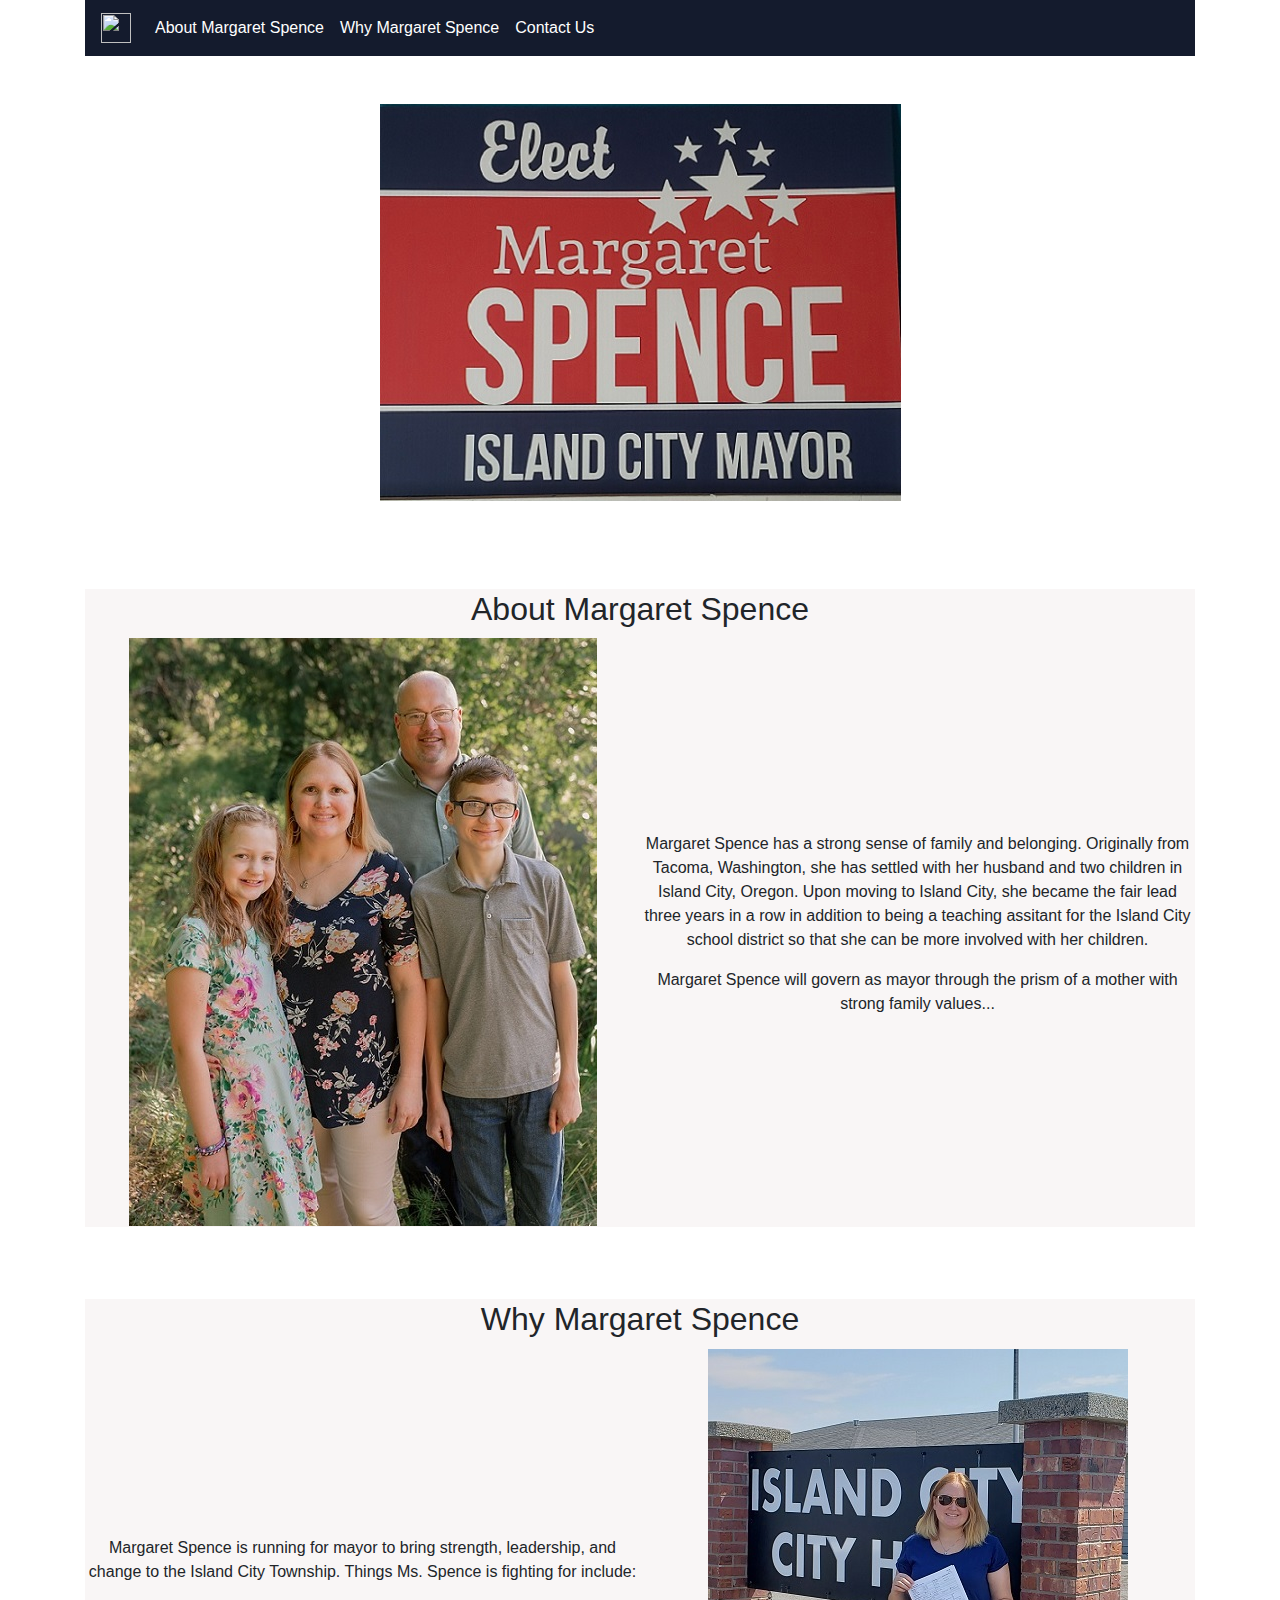
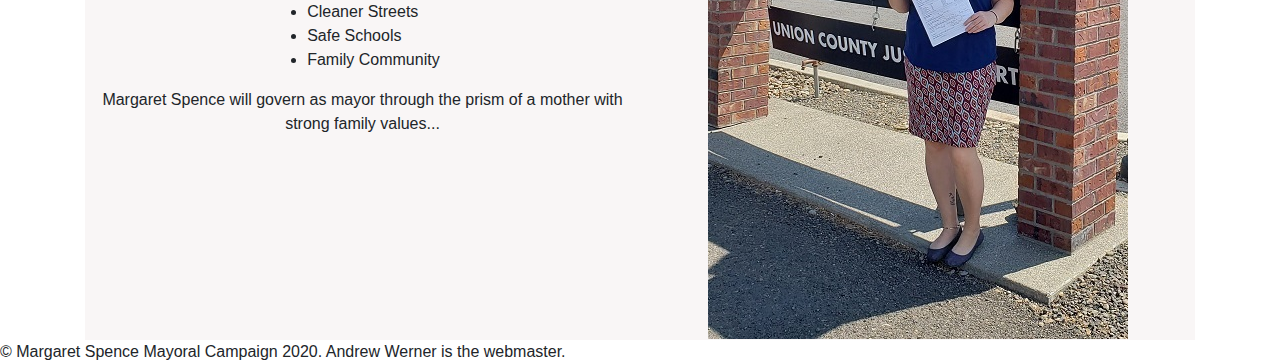
==== index.html @ 9c741811 "Updating Files" ====
﻿<!DOCTYPE html>

<html lang="en" xmlns="http://www.w3.org/1999/xhtml">
<head>
    <meta name="viewport" content="width=device-width,initial-scale=1">
    <link rel="stylesheet" href="https://maxcdn.bootstrapcdn.com/bootstrap/4.0.0/css/bootstrap.min.css" integrity="sha384-Gn5384xqQ1aoWXA+058RXPxPg6fy4IWvTNh0E263XmFcJlSAwiGgFAW/dAiS6JXm" crossorigin="anonymous">
    <link rel="stylesheet" href="index.css" />
    <meta charset="utf-8" />
    <title></title>
</head>
<body>



    <div class="container">


        <nav class="navbar sticky-top navbar-expand-md background-blue navbar navbar-dark bg-dark">
            <a class="navbar-brand" href="#">
                <img src="images/american-flag-L.png" width="30" height="30" class="d-inline-block align-top" alt="">
            </a>
            <button class="navbar-toggler" type="button" data-toggle="collapse" data-target="#navbarNav" aria-controls="navbarNav" aria-expanded="false" aria-label="Toggle navigation">
                <span class="navbar-toggler-icon"></span>
            </button>
            <div class="collapse navbar-collapse" id="navbarNav">
                <ul class="navbar-nav">
                    <li class="nav-item">
                        <a id="AboutLink" class="nav-link" href="#AboutMargaret">About Margaret Spence</a>
                    </li>
                    <li class="nav-item">
                        <a id="WhyMargaretLink" class="nav-link" href="#WhyMargaret">Why Margaret Spence</a>
                    </li>
                    <li class="nav-item">
                        <a id="ContactUsLink" class="nav-link" href="#">Contact Us</a>
                    </li>
                </ul>
            </div>
        </nav>

        <br /><br />
        <section id="Heading">
            <figure id="banner">
                <img class="img-fluid" src="images/MargaretSpenceBanner.jpg" alt="MargaretSpenceBanner" />
            </figure>
        </section>
        <br /><br /><br />
        <section id="AboutMargaret" >
            <table class="content-background">
                <tr><td colspan="2"><h2>About Margaret Spence</h2></td>
                <tr>
                <tr>
                    <td class="AboutMargaretPhoto"><img src="images/familyPhotoSmall.jpg" class="img-fluid" alt="MargaretSpenceFamily" /></td>
                    <td class="AboutMargaretText">
                        <p>
                            Margaret Spence has a strong sense of family and belonging. Originally from Tacoma, Washington, she has
                            settled with her husband and two children in Island City, Oregon. Upon moving to Island City,
                            she became the fair lead three years in a row in addition to being a teaching assitant for the
                            Island City school district so that she can be more involved with her children.
                        </p>
                        <p>
                            Margaret Spence will govern as mayor through the prism of a mother with strong family values...
                        </p>
                    </td>
                </tr>
            </table>
        </section>
        <br /><br /><br />
        <section id="WhyMargaret">
            <table class="content-background">
                <tr><td colspan="2"><h2>Why Margaret Spence</h2></td></tr>
                <tr>
                    <td class="WhyMargaretText">
                        <p>
                            Margaret Spence is running for mayor to bring strength, leadership, and change
                            to the Island City Township. Things Ms. Spence is fighting for include:
                            <ul>
                                <li>Cleaner Streets</li>
                                <li>Safe Schools</li>
                                <li>Family Community</li>
                            </ul>
                        </p>
                        <p>
                            Margaret Spence will govern as mayor through the prism of a mother with strong family values...
                        </p>
                    </td>
                    <td class="WhyMargaretPhoto"><img src="images/MargaretWithFormReduced.jpg" class="img-fluid" alt="MargaretSpence" /></td>
                </tr>
            </table>
        </section>
    </div>

    <section id="copyright">
        <div>© Margaret Spence Mayoral Campaign 2020. Andrew Werner is the webmaster.</div>
    </section>

    <script src="https://code.jquery.com/jquery-3.2.1.slim.min.js" integrity="sha384-KJ3o2DKtIkvYIK3UENzmM7KCkRr/rE9/Qpg6aAZGJwFDMVNA/GpGFF93hXpG5KkN" crossorigin="anonymous"></script>
    <script src="https://cdnjs.cloudflare.com/ajax/libs/popper.js/1.12.9/umd/popper.min.js" integrity="sha384-ApNbgh9B+Y1QKtv3Rn7W3mgPxhU9K/ScQsAP7hUibX39j7fakFPskvXusvfa0b4Q" crossorigin="anonymous"></script>
    <script src="https://maxcdn.bootstrapcdn.com/bootstrap/4.0.0/js/bootstrap.min.js" integrity="sha384-JZR6Spejh4U02d8jOt6vLEHfe/JQGiRRSQQxSfFWpi1MquVdAyjUar5+76PVCmYl" crossorigin="anonymous"></script>
    <script src="StickyHeader.js"></script>
</body>
</html>
---- index.css ----
﻿#banner {text-align:center;}

table tbody td {width : 50%; text-align: center;}

@media all and (max-width: 710px)
{
    table tbody td {display:block; width:100%}
}

/* The sticky class is added to the navbar with JS when it reaches its scroll position */
/*.sticky {
    position: fixed;
    top: 0;
    width: 100%;
}*/

    /* Add some top padding to the page content to prevent sudden quick movement (as the navigation bar gets a new position at the top of the page (position:fixed and top:0) */
    /*.sticky + .content {
        padding-top: 60px;
    }*/


/*.nav { background-color : #f7f7f9;  padding-top:0.3em; padding-bottom:0.3em;}

.nav .nav-link { color: #212529;}*/

.background-blue {background-color: #141b2d !important;}

.content-background {background-color: #F9F6F6 !important;}

.navbar a {color: white !important;}

ul {text-align:left !important; padding-left: 40%}


.bold-font {font-weight:bold;}
.normal-font {font-weight:normal;}
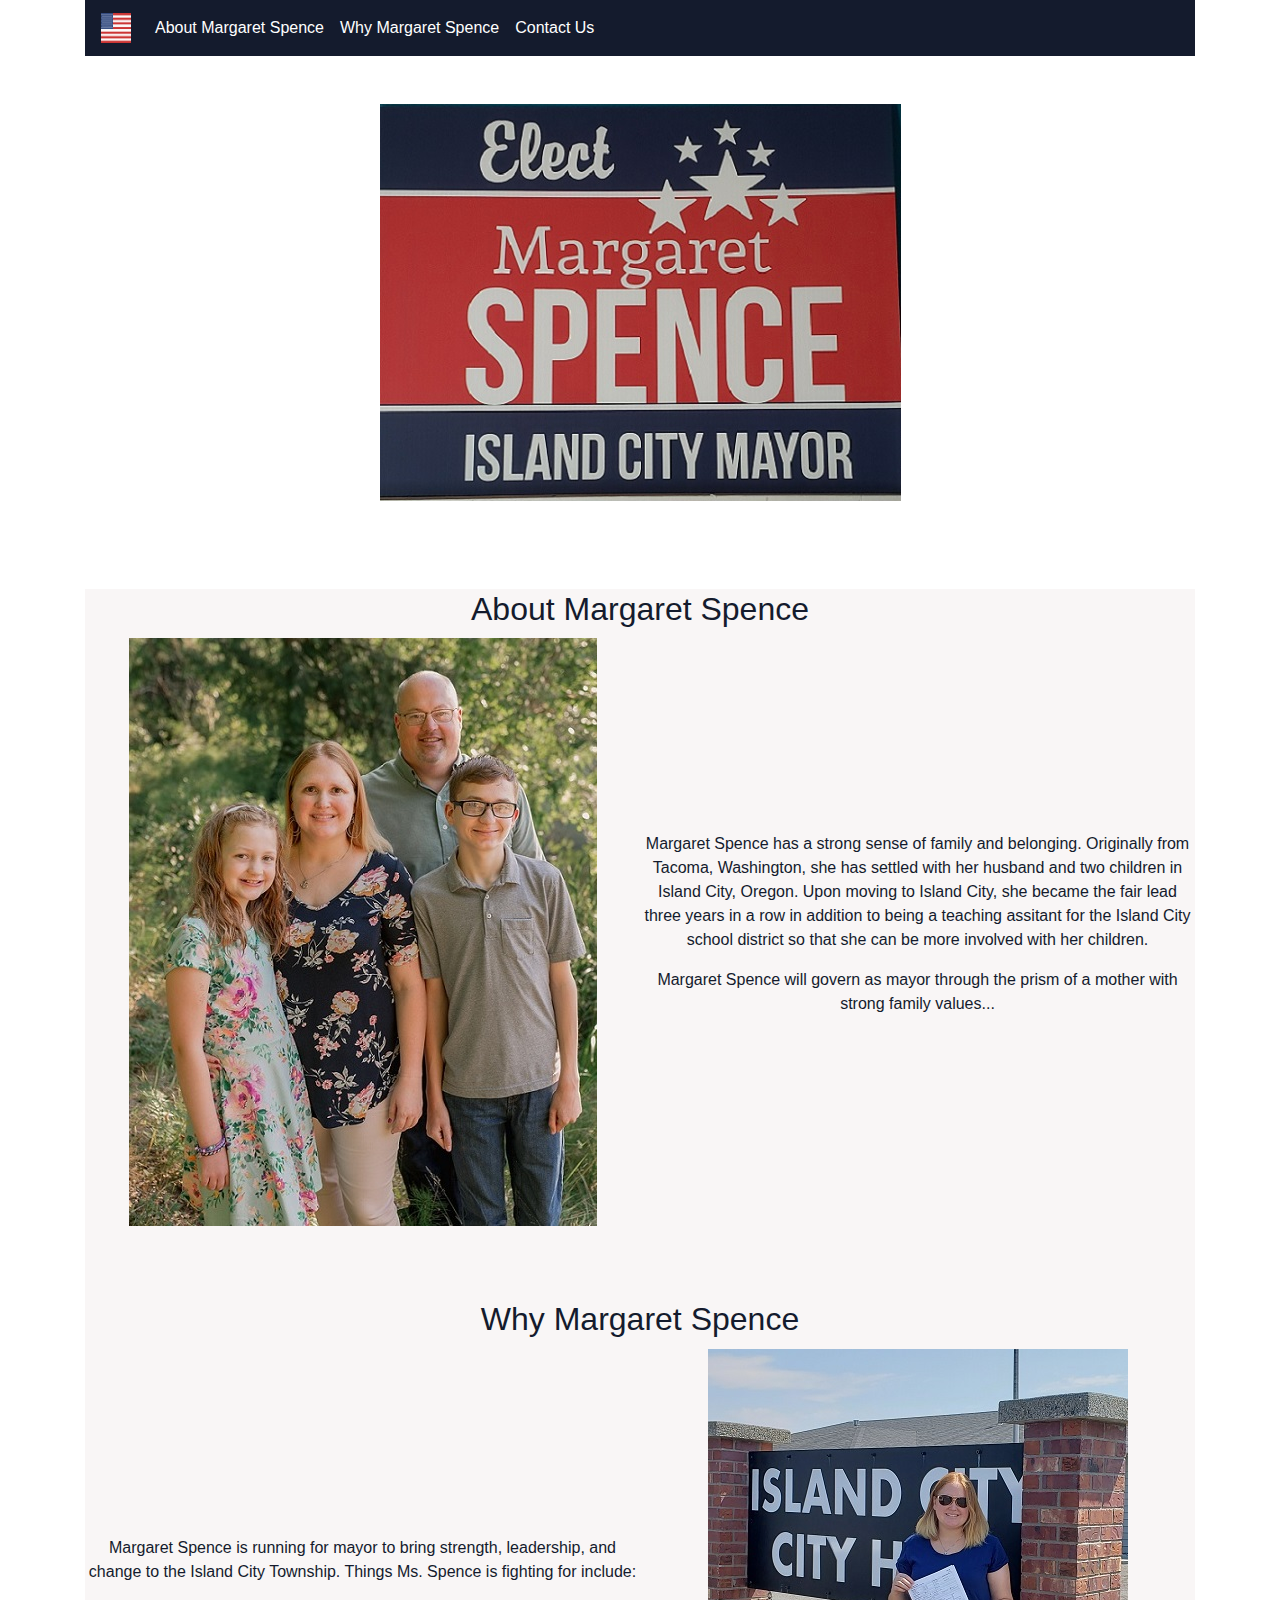
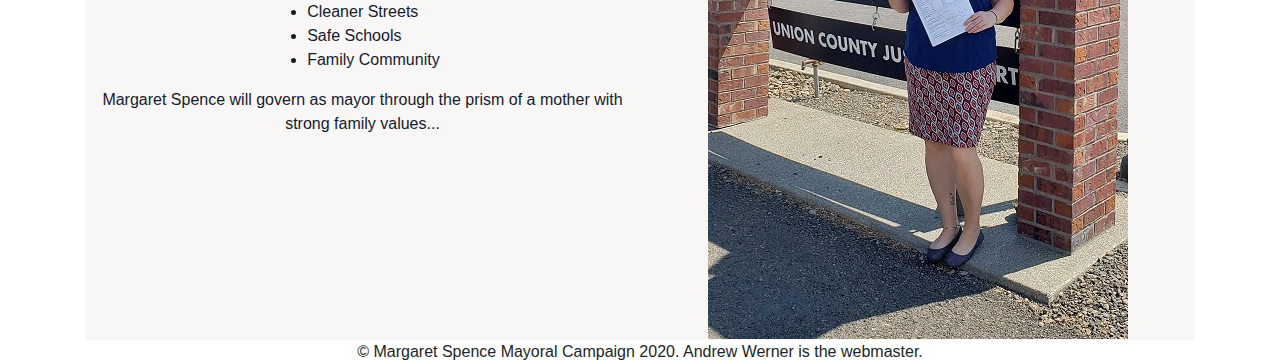
==== commit c02a8efa: "all one background and font blue" ====
--- a/index.html
+++ b/index.html
@@ -44,53 +44,54 @@
             </figure>
         </section>
         <br /><br /><br />
-        <section id="AboutMargaret" >
-            <table class="content-background">
-                <tr><td colspan="2"><h2>About Margaret Spence</h2></td>
-                <tr>
-                <tr>
-                    <td class="AboutMargaretPhoto"><img src="images/familyPhotoSmall.jpg" class="img-fluid" alt="MargaretSpenceFamily" /></td>
-                    <td class="AboutMargaretText">
-                        <p>
-                            Margaret Spence has a strong sense of family and belonging. Originally from Tacoma, Washington, she has
-                            settled with her husband and two children in Island City, Oregon. Upon moving to Island City,
-                            she became the fair lead three years in a row in addition to being a teaching assitant for the
-                            Island City school district so that she can be more involved with her children.
-                        </p>
-                        <p>
-                            Margaret Spence will govern as mayor through the prism of a mother with strong family values...
-                        </p>
-                    </td>
-                </tr>
-            </table>
-        </section>
-        <br /><br /><br />
-        <section id="WhyMargaret">
-            <table class="content-background">
-                <tr><td colspan="2"><h2>Why Margaret Spence</h2></td></tr>
-                <tr>
-                    <td class="WhyMargaretText">
-                        <p>
-                            Margaret Spence is running for mayor to bring strength, leadership, and change
-                            to the Island City Township. Things Ms. Spence is fighting for include:
-                            <ul>
-                                <li>Cleaner Streets</li>
-                                <li>Safe Schools</li>
-                                <li>Family Community</li>
-                            </ul>
-                        </p>
-                        <p>
-                            Margaret Spence will govern as mayor through the prism of a mother with strong family values...
-                        </p>
-                    </td>
-                    <td class="WhyMargaretPhoto"><img src="images/MargaretWithFormReduced.jpg" class="img-fluid" alt="MargaretSpence" /></td>
-                </tr>
-            </table>
-        </section>
+        <div class="content-background font-blue">
+            <section id="AboutMargaret" >
+                <table class="content-background">
+                    <tr><td colspan="2"><h2>About Margaret Spence</h2></td>
+                    <tr>
+                    <tr>
+                        <td class="AboutMargaretPhoto"><img src="images/familyPhotoSmall.jpg" class="img-fluid" alt="MargaretSpenceFamily" /></td>
+                        <td class="AboutMargaretText">
+                            <p>
+                                Margaret Spence has a strong sense of family and belonging. Originally from Tacoma, Washington, she has
+                                settled with her husband and two children in Island City, Oregon. Upon moving to Island City,
+                                she became the fair lead three years in a row in addition to being a teaching assitant for the
+                                Island City school district so that she can be more involved with her children.
+                            </p>
+                            <p>
+                                Margaret Spence will govern as mayor through the prism of a mother with strong family values...
+                            </p>
+                        </td>
+                    </tr>
+                </table>
+            </section>
+            <br /><br /><br />
+            <section id="WhyMargaret">
+                <table class="content-background">
+                    <tr><td colspan="2"><h2>Why Margaret Spence</h2></td></tr>
+                    <tr>
+                        <td class="WhyMargaretText">
+                            <p>
+                                Margaret Spence is running for mayor to bring strength, leadership, and change
+                                to the Island City Township. Things Ms. Spence is fighting for include:
+                                <ul>
+                                    <li>Cleaner Streets</li>
+                                    <li>Safe Schools</li>
+                                    <li>Family Community</li>
+                                </ul>
+                            </p>
+                            <p>
+                                Margaret Spence will govern as mayor through the prism of a mother with strong family values...
+                            </p>
+                        </td>
+                        <td class="WhyMargaretPhoto"><img src="images/MargaretWithFormReduced.jpg" class="img-fluid" alt="MargaretSpence" /></td>
+                    </tr>
+                </table>
+            </section>
+        </div>
     </div>
-
     <section id="copyright">
-        <div>© Margaret Spence Mayoral Campaign 2020. Andrew Werner is the webmaster.</div>
+        <div class="text-center">© Margaret Spence Mayoral Campaign 2020. Andrew Werner is the webmaster.</div>
     </section>
 
     <script src="https://code.jquery.com/jquery-3.2.1.slim.min.js" integrity="sha384-KJ3o2DKtIkvYIK3UENzmM7KCkRr/rE9/Qpg6aAZGJwFDMVNA/GpGFF93hXpG5KkN" crossorigin="anonymous"></script>
--- a/index.css
+++ b/index.css
@@ -26,6 +26,9 @@
 
 .background-blue {background-color: #141b2d !important;}
 
+.font-blue, .font-blue .h2 {color: #141b2d !important; }
+
+
 .content-background {background-color: #F9F6F6 !important;}
 
 .navbar a {color: white !important;}
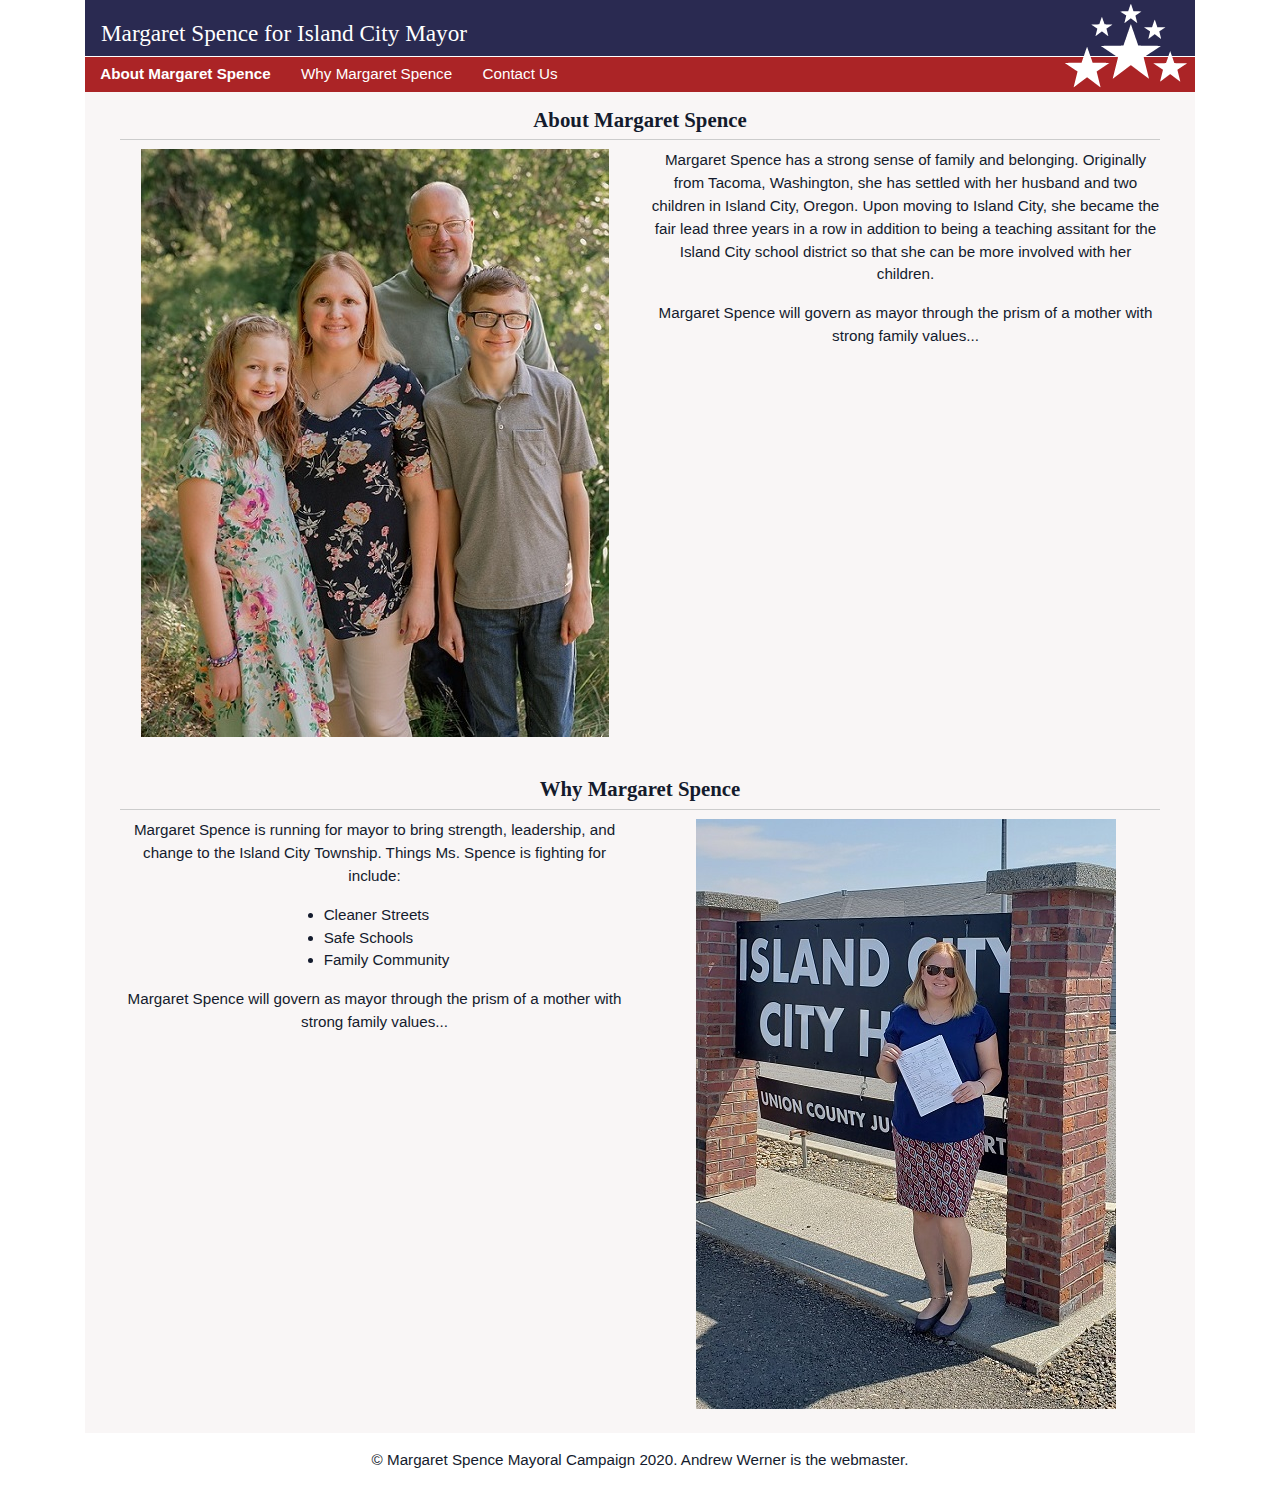
==== commit 4c7a03ad: "lgh, edits to nav and body" ====
--- a/index.html
+++ b/index.html
@@ -3,22 +3,21 @@
 <html lang="en" xmlns="http://www.w3.org/1999/xhtml">
 <head>
     <meta name="viewport" content="width=device-width,initial-scale=1">
+    <link rel="icon" type="image/png" href="images/favicon-circle.png">
     <link rel="stylesheet" href="https://maxcdn.bootstrapcdn.com/bootstrap/4.0.0/css/bootstrap.min.css" integrity="sha384-Gn5384xqQ1aoWXA+058RXPxPg6fy4IWvTNh0E263XmFcJlSAwiGgFAW/dAiS6JXm" crossorigin="anonymous">
     <link rel="stylesheet" href="index.css" />
     <meta charset="utf-8" />
-    <title></title>
+    <title>Margaret Spence for Island City Mayor</title>
 </head>
 <body>
-
-
-
     <div class="container">
-
-
-        <nav class="navbar sticky-top navbar-expand-md background-blue navbar navbar-dark bg-dark">
-            <a class="navbar-brand" href="#">
-                <img src="images/american-flag-L.png" width="30" height="30" class="d-inline-block align-top" alt="">
-            </a>
+        <nav class="navbar sticky-top navbar-expand-md navbar-dark">
+            <h1 class="navbar-brand">
+                Margaret Spence for Island City Mayor
+            </h1>
+            <div class="navbar-img">
+                <img src="images/stars-trans.png" alt="Elect Margaret Spence" />
+            </div>
             <button class="navbar-toggler" type="button" data-toggle="collapse" data-target="#navbarNav" aria-controls="navbarNav" aria-expanded="false" aria-label="Toggle navigation">
                 <span class="navbar-toggler-icon"></span>
             </button>
@@ -37,64 +36,58 @@
             </div>
         </nav>
 
-        <br /><br />
-        <section id="Heading">
-            <figure id="banner">
-                <img class="img-fluid" src="images/MargaretSpenceBanner.jpg" alt="MargaretSpenceBanner" />
-            </figure>
+        <section id="AboutMargaret" >
+            <table>
+                <tr><td colspan="2"><h2>About Margaret Spence</h2></td></tr>
+                <tr>
+                    <td class="AboutMargaretPhoto"><img src="images/familyPhotoSmall.jpg" class="img-fluid" alt="MargaretSpenceFamily" /></td>
+                    <td class="AboutMargaretText">
+                        <p>
+                            Margaret Spence has a strong sense of family and belonging. Originally from Tacoma, Washington, she has
+                            settled with her husband and two children in Island City, Oregon. Upon moving to Island City,
+                            she became the fair lead three years in a row in addition to being a teaching assitant for the
+                            Island City school district so that she can be more involved with her children.
+                        </p>
+                        <p>
+                            Margaret Spence will govern as mayor through the prism of a mother with strong family values...
+                        </p>
+                    </td>
+                </tr>
+            </table>
         </section>
-        <br /><br /><br />
-        <div class="content-background font-blue">
-            <section id="AboutMargaret" >
-                <table class="content-background">
-                    <tr><td colspan="2"><h2>About Margaret Spence</h2></td>
-                    <tr>
-                    <tr>
-                        <td class="AboutMargaretPhoto"><img src="images/familyPhotoSmall.jpg" class="img-fluid" alt="MargaretSpenceFamily" /></td>
-                        <td class="AboutMargaretText">
-                            <p>
-                                Margaret Spence has a strong sense of family and belonging. Originally from Tacoma, Washington, she has
-                                settled with her husband and two children in Island City, Oregon. Upon moving to Island City,
-                                she became the fair lead three years in a row in addition to being a teaching assitant for the
-                                Island City school district so that she can be more involved with her children.
-                            </p>
-                            <p>
-                                Margaret Spence will govern as mayor through the prism of a mother with strong family values...
-                            </p>
-                        </td>
-                    </tr>
-                </table>
-            </section>
-            <br /><br /><br />
-            <section id="WhyMargaret">
-                <table class="content-background">
-                    <tr><td colspan="2"><h2>Why Margaret Spence</h2></td></tr>
-                    <tr>
-                        <td class="WhyMargaretText">
-                            <p>
-                                Margaret Spence is running for mayor to bring strength, leadership, and change
-                                to the Island City Township. Things Ms. Spence is fighting for include:
-                                <ul>
-                                    <li>Cleaner Streets</li>
-                                    <li>Safe Schools</li>
-                                    <li>Family Community</li>
-                                </ul>
-                            </p>
-                            <p>
-                                Margaret Spence will govern as mayor through the prism of a mother with strong family values...
-                            </p>
-                        </td>
-                        <td class="WhyMargaretPhoto"><img src="images/MargaretWithFormReduced.jpg" class="img-fluid" alt="MargaretSpence" /></td>
-                    </tr>
-                </table>
-            </section>
-        </div>
+        
+        <section id="WhyMargaret">
+            <table>
+                <tr><td colspan="2"><h2>Why Margaret Spence</h2></td></tr>
+                <tr>
+                    <td class="WhyMargaretText">
+                        <p>
+                            Margaret Spence is running for mayor to bring strength, leadership, and change
+                            to the Island City Township. Things Ms. Spence is fighting for include:
+                            <ul>
+                                <li>Cleaner Streets</li>
+                                <li>Safe Schools</li>
+                                <li>Family Community</li>
+                            </ul>
+                        </p>
+                        <p>
+                            Margaret Spence will govern as mayor through the prism of a mother with strong family values...
+                        </p>
+                    </td>
+                    <td class="WhyMargaretPhoto"><img src="images/MargaretWithFormReduced.jpg" class="img-fluid" alt="MargaretSpence" /></td>
+                </tr>
+            </table>
+        </section>
     </div>
+
     <section id="copyright">
-        <div class="text-center">© Margaret Spence Mayoral Campaign 2020. Andrew Werner is the webmaster.</div>
+        <div class="text-center">&copy; Margaret Spence Mayoral Campaign 2020. Andrew Werner is the webmaster.</div>
     </section>
 
-    <script src="https://code.jquery.com/jquery-3.2.1.slim.min.js" integrity="sha384-KJ3o2DKtIkvYIK3UENzmM7KCkRr/rE9/Qpg6aAZGJwFDMVNA/GpGFF93hXpG5KkN" crossorigin="anonymous"></script>
+    <script
+  src="https://code.jquery.com/jquery-3.5.1.min.js"
+  integrity="sha256-9/aliU8dGd2tb6OSsuzixeV4y/faTqgFtohetphbbj0="
+  crossorigin="anonymous"></script>
     <script src="https://cdnjs.cloudflare.com/ajax/libs/popper.js/1.12.9/umd/popper.min.js" integrity="sha384-ApNbgh9B+Y1QKtv3Rn7W3mgPxhU9K/ScQsAP7hUibX39j7fakFPskvXusvfa0b4Q" crossorigin="anonymous"></script>
     <script src="https://maxcdn.bootstrapcdn.com/bootstrap/4.0.0/js/bootstrap.min.js" integrity="sha384-JZR6Spejh4U02d8jOt6vLEHfe/JQGiRRSQQxSfFWpi1MquVdAyjUar5+76PVCmYl" crossorigin="anonymous"></script>
     <script src="StickyHeader.js"></script>
--- a/index.css
+++ b/index.css
@@ -1,13 +1,4 @@
-﻿#banner {text-align:center;}
-
-table tbody td {width : 50%; text-align: center;}
-
-@media all and (max-width: 710px)
-{
-    table tbody td {display:block; width:100%}
-}
-
-/* The sticky class is added to the navbar with JS when it reaches its scroll position */
+﻿/* The sticky class is added to the navbar with JS when it reaches its scroll position */
 /*.sticky {
     position: fixed;
     top: 0;
@@ -24,17 +15,36 @@
 
 .nav .nav-link { color: #212529;}*/
 
-.background-blue {background-color: #141b2d !important;}
-
-.font-blue, .font-blue .h2 {color: #141b2d !important; }
+body { font-family: Arial, Helvetica, sans-serif; font-size: 0.95rem; color: #141b2d; }
+h1, h2, h3, h4, h5 { font-size: 1.3rem; font-family: Cambria, Cochin, Georgia, Times, 'Times New Roman', serif; margin: 0;}
 
 
-.content-background {background-color: #F9F6F6 !important;}
+.navbar-dark {
+    /* background: linear-gradient(#2A2A51,          #2A2A51 0.90rem, 
+                                #FFF    0.90rem,  #FFF    0.95rem, 
+                                #AB2426 0.95rem,  #AB2426); */
+    background-color: #2A2A51;
+    flex-wrap: wrap;
+    padding: 0px;
+}
 
-.navbar a {color: white !important;}
+.navbar-dark .navbar-brand { flex-basis: 100%; white-space: inherit; padding: 1rem 1rem 0.3rem 1rem; font-size: 1.45rem; }
+.navbar-dark .navbar-img { position: absolute; right: 0.5rem; top: 0.25rem; }
+.navbar-dark .navbar-nav { background-color: #AB2426; border-top: 1px solid #FFF; width:100%;}
+.navbar-dark .navbar-nav .nav-link { color: #FFF; padding: 0.4em 1em; }
+.navbar-dark .navbar-nav .nav-link.nav-link-active { font-weight: bold; }
 
+section {background-color: #F9F6F6; padding: 1rem 1.5rem 1.5rem 1.5rem;}
+section h2 { border-bottom: 1px solid #CCC; padding-bottom: 0.4rem; margin-bottom: 0.6rem; font-weight: bold; }
+table tbody td {width : 50%; text-align: center; vertical-align: top; padding: 0 0.7rem;}
 ul {text-align:left !important; padding-left: 40%}
+section#copyright { background: none; }
 
+@media all and (max-width: 768px)
+{
+    .navbar-toggler { margin: 0.3rem 0.6rem 0.3rem 0;}
+    .navbar-dark .navbar-brand { padding: 0.5rem 0.7rem; font-size: 1.1rem; flex-basis: 65%;}
+    .navbar-dark .navbar-img { display: none;} 
+    table tbody td {display:block; width:100%}
+}
 
-.bold-font {font-weight:bold;}
-.normal-font {font-weight:normal;}
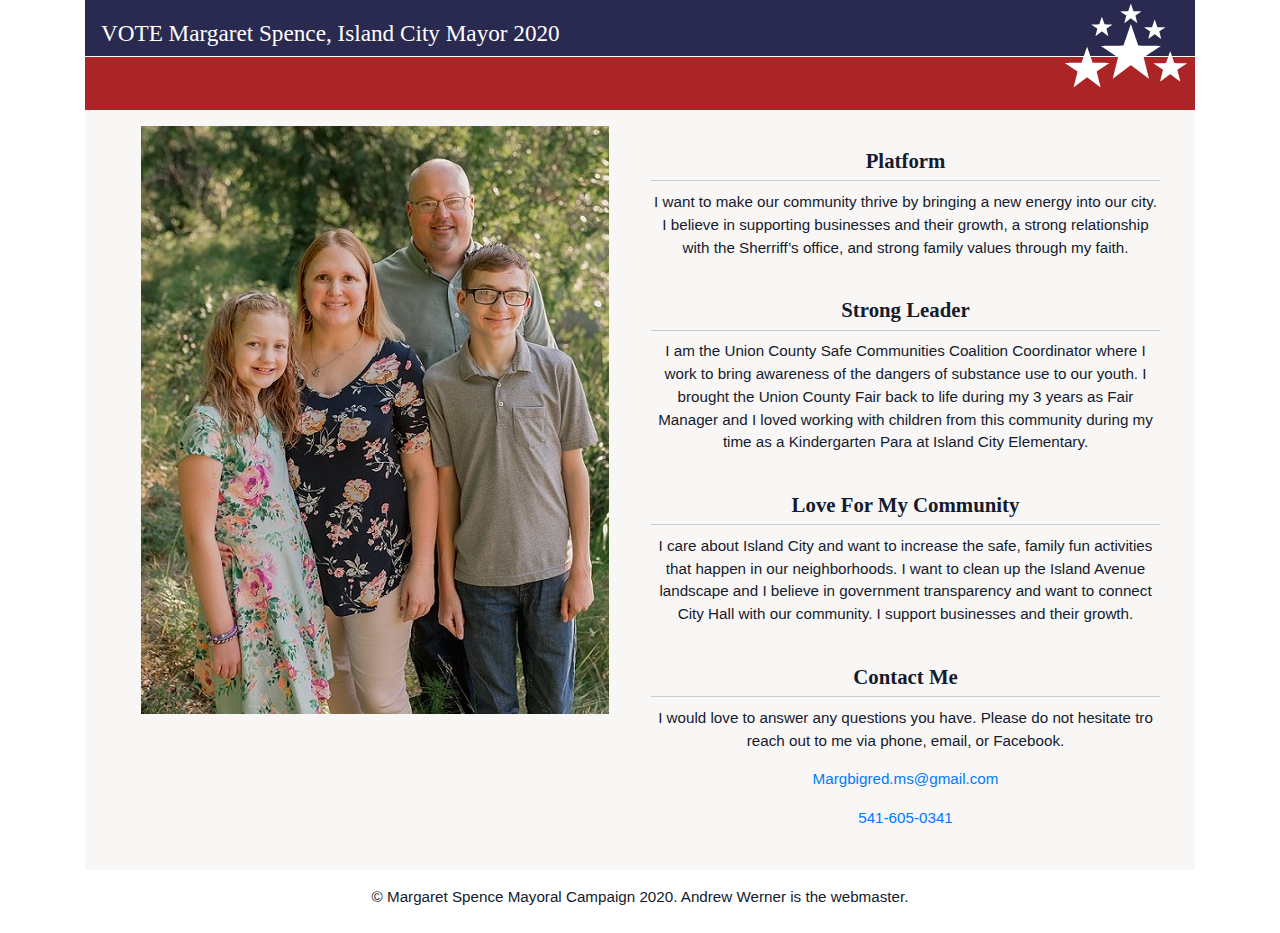
==== commit f4aa8e98: "updating to add new text, remove links, and simpl" ====
--- a/index.html
+++ b/index.html
@@ -13,16 +13,18 @@
     <div class="container">
         <nav class="navbar sticky-top navbar-expand-md navbar-dark">
             <h1 class="navbar-brand">
-                Margaret Spence for Island City Mayor
+                VOTE Margaret Spence, Island City Mayor 2020
             </h1>
             <div class="navbar-img">
                 <img src="images/stars-trans.png" alt="Elect Margaret Spence" />
             </div>
+            <!--
             <button class="navbar-toggler" type="button" data-toggle="collapse" data-target="#navbarNav" aria-controls="navbarNav" aria-expanded="false" aria-label="Toggle navigation">
                 <span class="navbar-toggler-icon"></span>
-            </button>
+            </button>-->
             <div class="collapse navbar-collapse" id="navbarNav">
                 <ul class="navbar-nav">
+                    <!--
                     <li class="nav-item">
                         <a id="AboutLink" class="nav-link" href="#AboutMargaret">About Margaret Spence</a>
                     </li>
@@ -32,30 +34,57 @@
                     <li class="nav-item">
                         <a id="ContactUsLink" class="nav-link" href="#">Contact Us</a>
                     </li>
+                    -->
                 </ul>
             </div>
         </nav>
 
         <section id="AboutMargaret" >
             <table>
-                <tr><td colspan="2"><h2>About Margaret Spence</h2></td></tr>
+                <tr><td colspan="2"></td></tr>
                 <tr>
                     <td class="AboutMargaretPhoto"><img src="images/familyPhotoSmall.jpg" class="img-fluid" alt="MargaretSpenceFamily" /></td>
-                    <td class="AboutMargaretText">
+                    <td class="AboutMargaretText" style="vertical-align:middle">
+                        <br/>
+                        <h2>
+                            <strong>Platform</strong>
+                        </h2>
                         <p>
-                            Margaret Spence has a strong sense of family and belonging. Originally from Tacoma, Washington, she has
-                            settled with her husband and two children in Island City, Oregon. Upon moving to Island City,
-                            she became the fair lead three years in a row in addition to being a teaching assitant for the
-                            Island City school district so that she can be more involved with her children.
+                            I want to make our community thrive by bringing a new energy into our city.  
+                            I believe in supporting businesses and their growth, a strong relationship with 
+                            the Sherriff’s office, and strong family values through my faith.
+                        </p>
+                        <br/>
+                        <h2><strong>Strong Leader</strong></h2>
+                        <p>
+                            I am the Union County Safe Communities Coalition Coordinator where I work to bring awareness 
+                            of the dangers of substance use to our youth.  I brought the Union County Fair back to life 
+                            during my 3 years as Fair Manager and I loved working with children from this community during 
+                            my time as a Kindergarten Para at Island City Elementary.
+                        </p>
+                        <br/>
+                        <h2><strong>Love For My Community</strong></h2>
+                        <p>
+                            I care about Island City and want to increase the safe, family fun activities that happen 
+                            in our neighborhoods. I want to clean up the Island Avenue landscape and I believe in government 
+                            transparency and want to connect City Hall with our community.  I support businesses and their growth.
+                        </p>
+                        <br/>
+                        <h2><strong>Contact Me</strong></h2>
+                        <p>
+                            I would love to answer any questions you have.  Please do not hesitate tro reach out to me via phone, email, or Facebook.
                         </p>
                         <p>
-                            Margaret Spence will govern as mayor through the prism of a mother with strong family values...
+                            <a href = "mailto:Margbigred.ms@gmail.com?subject=Campaign%20Questions">Margbigred.ms@gmail.com</a>
+                        </p>
+                        <p>
+                            <a href="tel:541-605-0341">541-605-0341</a>
                         </p>
                     </td>
                 </tr>
             </table>
         </section>
-        
+        <!--
         <section id="WhyMargaret">
             <table>
                 <tr><td colspan="2"><h2>Why Margaret Spence</h2></td></tr>
@@ -78,6 +107,7 @@
                 </tr>
             </table>
         </section>
+        -->
     </div>
 
     <section id="copyright">
--- a/index.css
+++ b/index.css
@@ -30,7 +30,7 @@
 
 .navbar-dark .navbar-brand { flex-basis: 100%; white-space: inherit; padding: 1rem 1rem 0.3rem 1rem; font-size: 1.45rem; }
 .navbar-dark .navbar-img { position: absolute; right: 0.5rem; top: 0.25rem; }
-.navbar-dark .navbar-nav { background-color: #AB2426; border-top: 1px solid #FFF; width:100%;}
+.navbar-dark .navbar-nav { background-color: #AB2426; border-top: 1px solid #FFF; width:100%; height: 3.6em;}
 .navbar-dark .navbar-nav .nav-link { color: #FFF; padding: 0.4em 1em; }
 .navbar-dark .navbar-nav .nav-link.nav-link-active { font-weight: bold; }
 
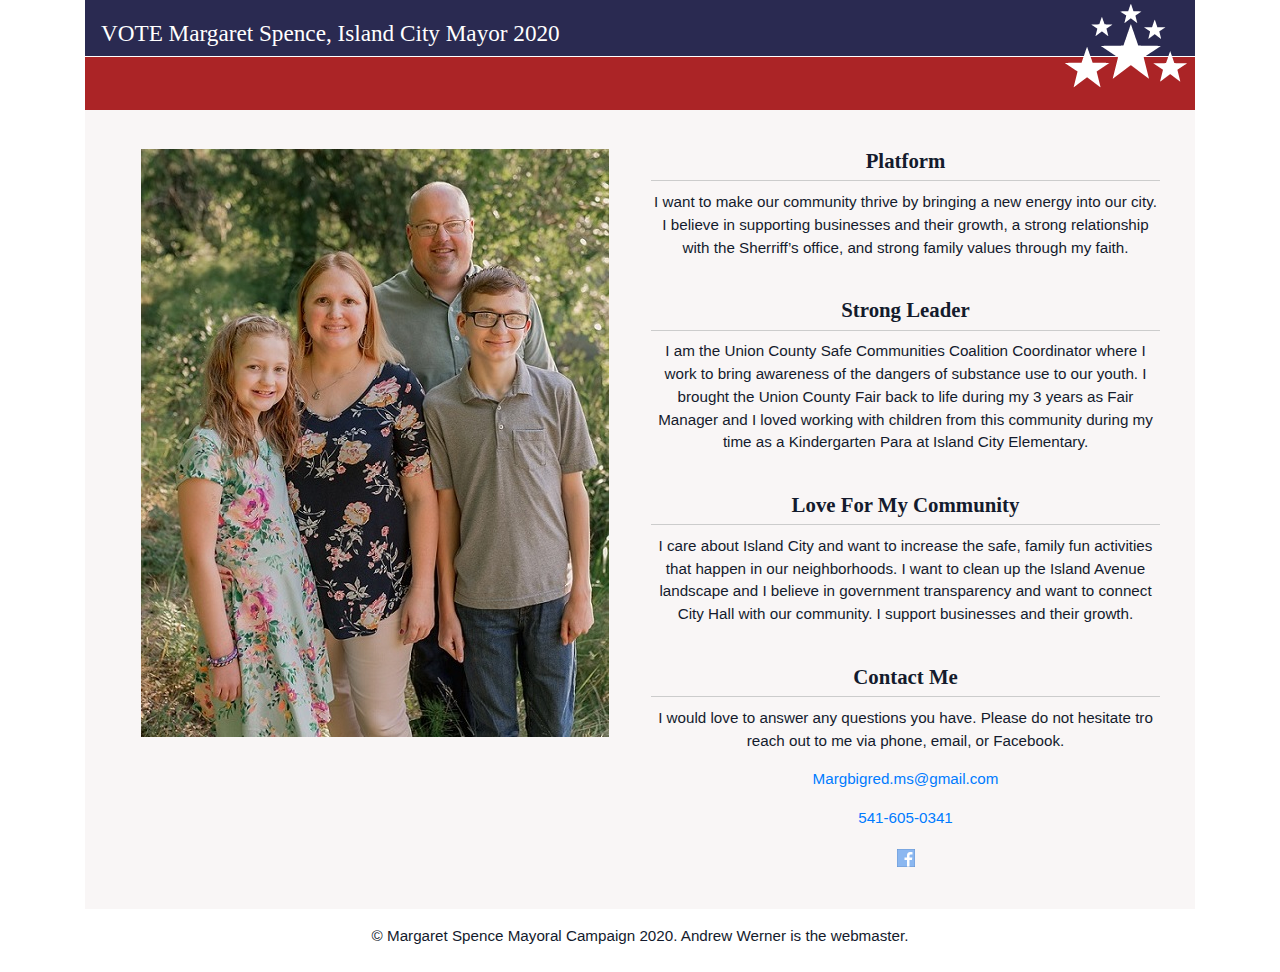
==== commit 662142ad: "adding facebook link" ====
--- a/index.html
+++ b/index.html
@@ -43,7 +43,10 @@
             <table>
                 <tr><td colspan="2"></td></tr>
                 <tr>
-                    <td class="AboutMargaretPhoto"><img src="images/familyPhotoSmall.jpg" class="img-fluid" alt="MargaretSpenceFamily" /></td>
+                    <td class="AboutMargaretPhoto">
+                        <br/>
+                        <img src="images/familyPhotoSmall.jpg" class="img-fluid" alt="MargaretSpenceFamily" />
+                    </td>
                     <td class="AboutMargaretText" style="vertical-align:middle">
                         <br/>
                         <h2>
@@ -79,6 +82,9 @@
                         </p>
                         <p>
                             <a href="tel:541-605-0341">541-605-0341</a>
+                        </p>
+                        <p>
+                            <a href="https://www.facebook.com/MargaretSpenceforIslandCityMayor/" target="_blank"><img width="20px" height="20px" src="images/facebook-icon.png"></a>
                         </p>
                     </td>
                 </tr>
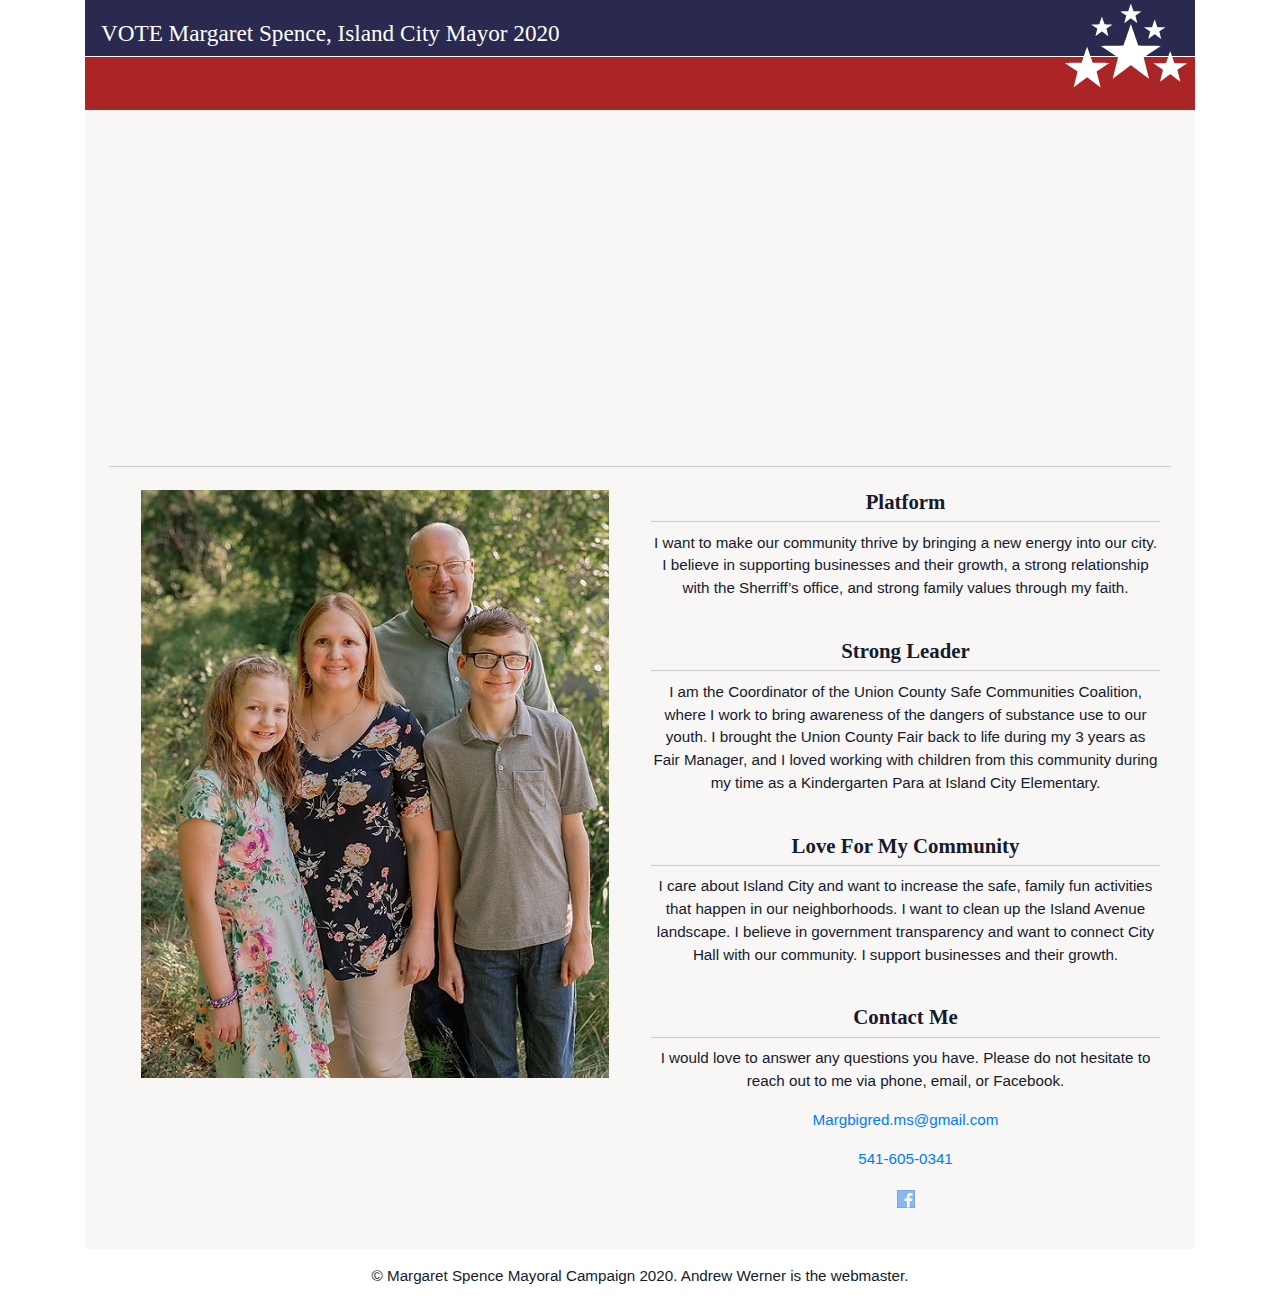
==== commit 9003d6c2: "Adding facebook embed video and updating text" ====
--- a/index.html
+++ b/index.html
@@ -38,10 +38,15 @@
                 </ul>
             </div>
         </nav>
-
         <section id="AboutMargaret" >
             <table>
-                <tr><td colspan="2"></td></tr>
+                <tr style="border-bottom: 1px solid #CCC;">
+                    <td colspan="2" style="border-bottom: 1px;" class="facebook-responsive">
+                        <iframe  class="img-fluid andy-dynamic" src="https://www.facebook.com/plugins/video.php?href=https%3A%2F%2Fwww.facebook.com%2FMargaretSpenceforIslandCityMayor%2Fvideos%2F2384260105217088%2F&show_text=0&width=560" width="560" height="315" style="border:none;overflow:hidden" scrolling="no" frameborder="0" allowTransparency="true" allowFullScreen="true"></iframe>
+                        <br/><br/>
+                    </td>
+
+                </tr>
                 <tr>
                     <td class="AboutMargaretPhoto">
                         <br/>
@@ -53,29 +58,31 @@
                             <strong>Platform</strong>
                         </h2>
                         <p>
-                            I want to make our community thrive by bringing a new energy into our city.  
+                            I want to make our community thrive by bringing a new energy into our city. 
                             I believe in supporting businesses and their growth, a strong relationship with 
                             the Sherriff’s office, and strong family values through my faith.
                         </p>
                         <br/>
                         <h2><strong>Strong Leader</strong></h2>
                         <p>
-                            I am the Union County Safe Communities Coalition Coordinator where I work to bring awareness 
-                            of the dangers of substance use to our youth.  I brought the Union County Fair back to life 
-                            during my 3 years as Fair Manager and I loved working with children from this community during 
-                            my time as a Kindergarten Para at Island City Elementary.
+                            I am the Coordinator of the Union County Safe Communities Coalition, 
+                            where I work to bring awareness of the dangers of substance use to our youth. 
+                            I brought the Union County Fair back to life during my 3 years as Fair Manager, 
+                            and I loved working with children from this community during my time as a Kindergarten 
+                            Para at Island City Elementary.
                         </p>
                         <br/>
                         <h2><strong>Love For My Community</strong></h2>
                         <p>
                             I care about Island City and want to increase the safe, family fun activities that happen 
-                            in our neighborhoods. I want to clean up the Island Avenue landscape and I believe in government 
-                            transparency and want to connect City Hall with our community.  I support businesses and their growth.
+                            in our neighborhoods. I want to clean up the Island Avenue landscape.  I believe in 
+                            government transparency and want to connect City Hall with our community. I support 
+                            businesses and their growth.
                         </p>
                         <br/>
                         <h2><strong>Contact Me</strong></h2>
                         <p>
-                            I would love to answer any questions you have.  Please do not hesitate tro reach out to me via phone, email, or Facebook.
+                            I would love to answer any questions you have. Please do not hesitate to reach out to me via phone, email, or Facebook.
                         </p>
                         <p>
                             <a href = "mailto:Margbigred.ms@gmail.com?subject=Campaign%20Questions">Margbigred.ms@gmail.com</a>
--- a/index.css
+++ b/index.css
@@ -28,6 +28,24 @@
     padding: 0px;
 }
 
+
+
+/*
+.facebook-responsive {
+    overflow:hidden;
+    padding-bottom:56.25%;
+    position:relative;
+    height:0;
+}
+
+.facebook-responsive iframe {
+    left:0;
+    top:0;
+    height:100%;
+    width:100%;
+    position:absolute;
+}
+*/
 .navbar-dark .navbar-brand { flex-basis: 100%; white-space: inherit; padding: 1rem 1rem 0.3rem 1rem; font-size: 1.45rem; }
 .navbar-dark .navbar-img { position: absolute; right: 0.5rem; top: 0.25rem; }
 .navbar-dark .navbar-nav { background-color: #AB2426; border-top: 1px solid #FFF; width:100%; height: 3.6em;}
@@ -40,6 +58,16 @@
 ul {text-align:left !important; padding-left: 40%}
 section#copyright { background: none; }
 
+@media all and (min-width: 500px)
+{
+    .andy-dynamic {height:310px;}
+}
+
+@media all and (min-width:380px) and (max-width:499px)
+{
+    .andy-dynamic {height:210px;}
+}
+
 @media all and (max-width: 768px)
 {
     .navbar-toggler { margin: 0.3rem 0.6rem 0.3rem 0;}
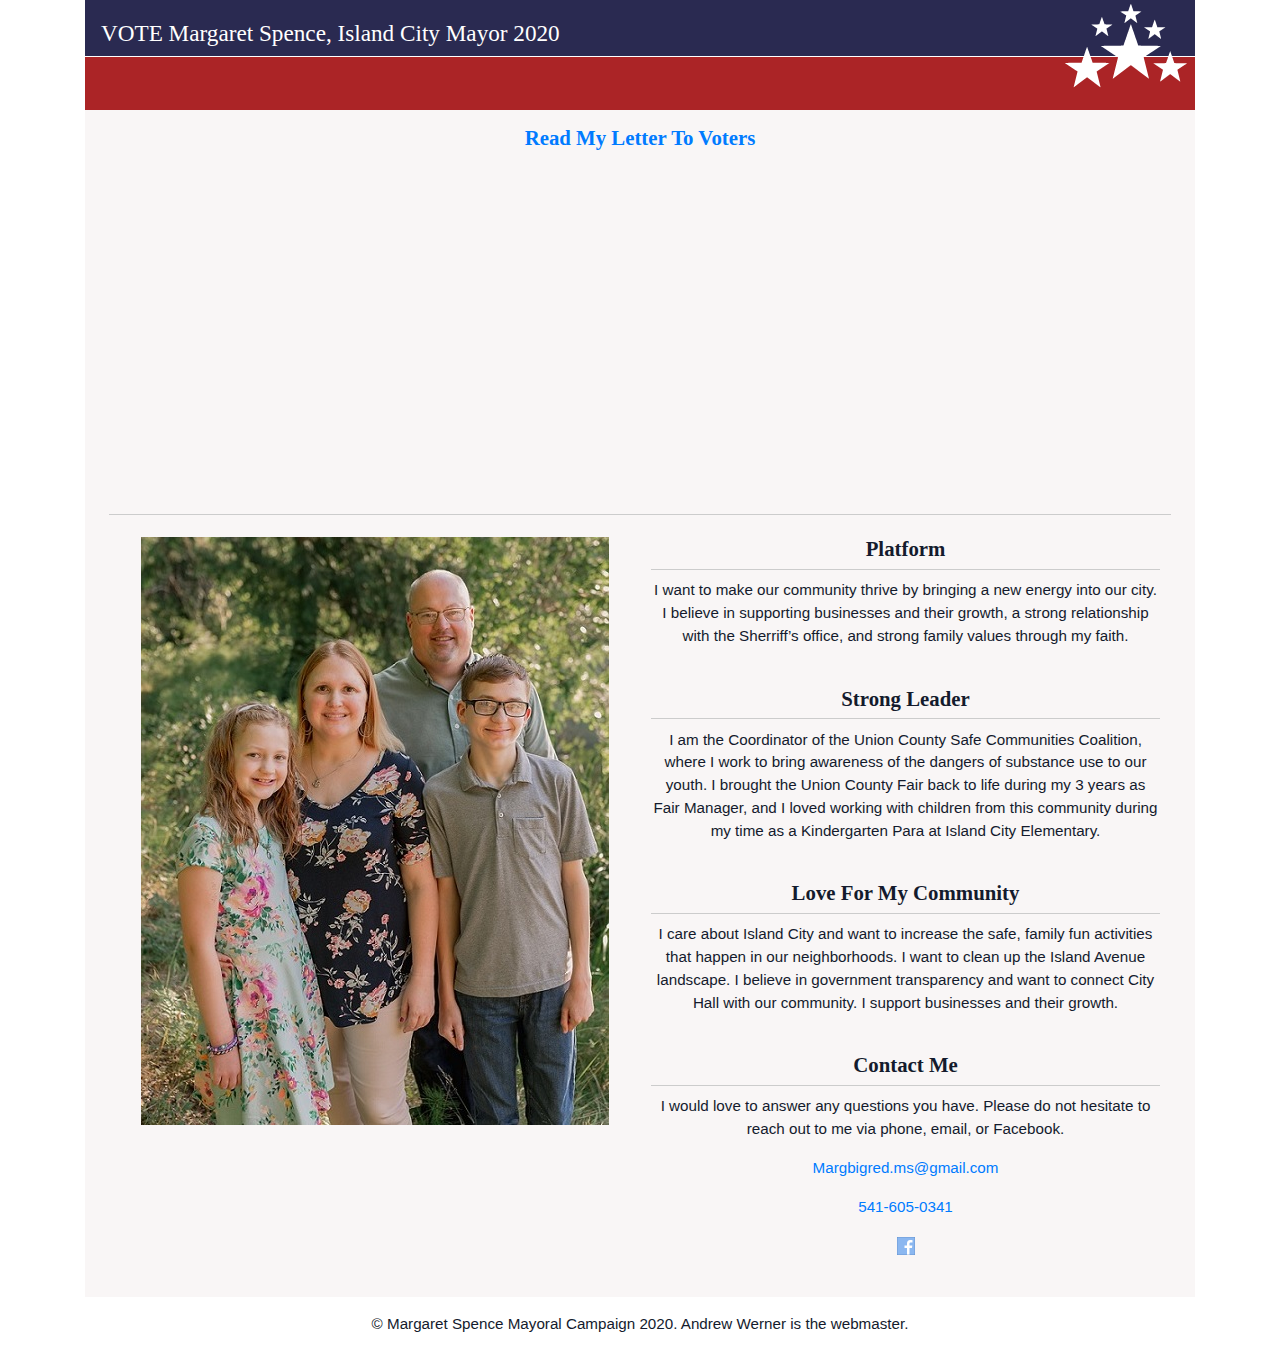
==== commit 6d9dfc23: "Adding in Margaret's letter" ====
--- a/index.html
+++ b/index.html
@@ -40,6 +40,10 @@
         </nav>
         <section id="AboutMargaret" >
             <table>
+                <tr><td colspan="2" align="center">
+                    <h3><a href="docs/letter.pdf" target="_blank"><strong>Read My Letter To Voters</strong></a></h3>
+                    <br/>
+                </td></tr>
                 <tr style="border-bottom: 1px solid #CCC;">
                     <td colspan="2" style="border-bottom: 1px;" class="facebook-responsive">
                         <iframe  class="img-fluid andy-dynamic" src="https://www.facebook.com/plugins/video.php?href=https%3A%2F%2Fwww.facebook.com%2FMargaretSpenceforIslandCityMayor%2Fvideos%2F2384260105217088%2F&show_text=0&width=560" width="560" height="315" style="border:none;overflow:hidden" scrolling="no" frameborder="0" allowTransparency="true" allowFullScreen="true"></iframe>
